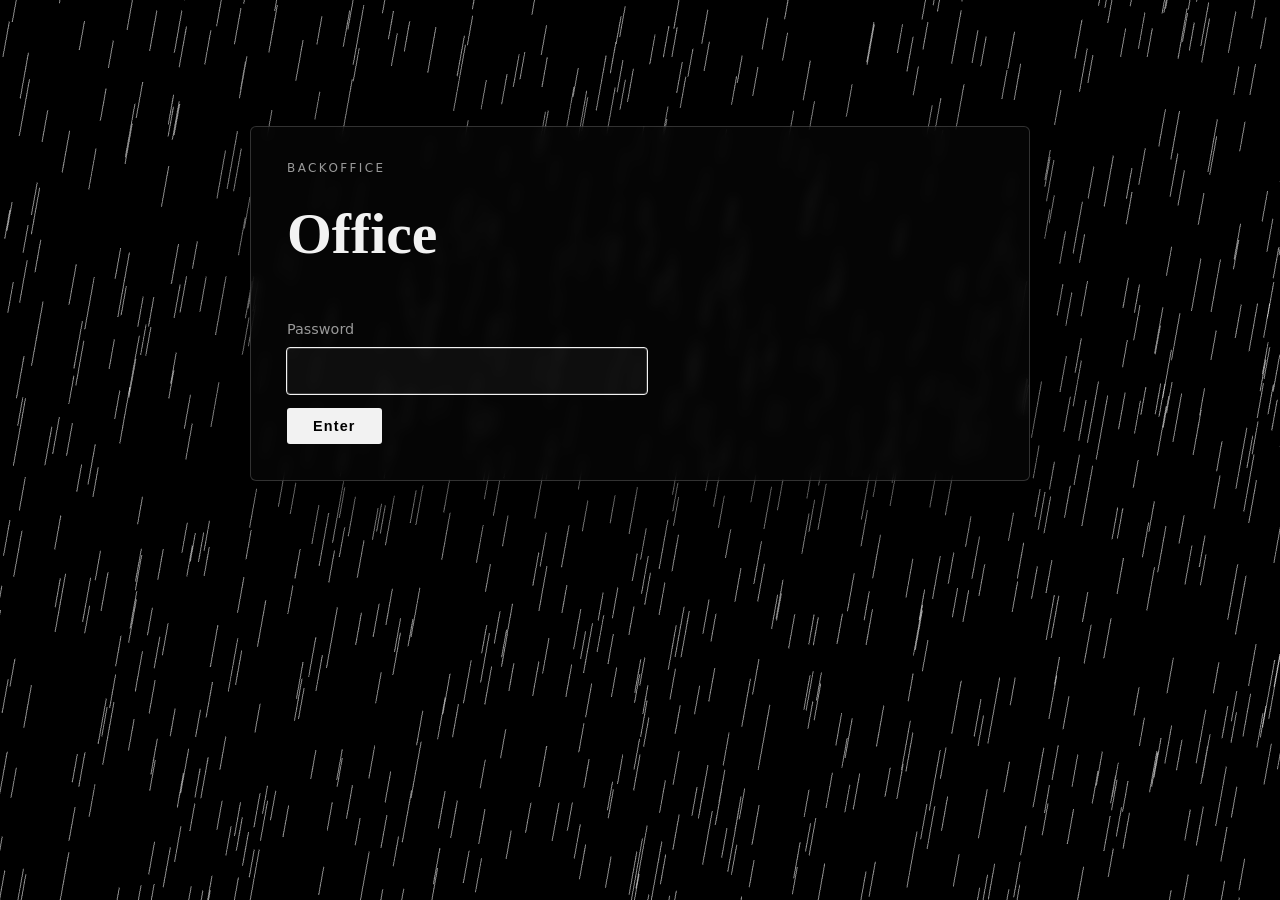
==== office/index.html @ 0cf6673e "Add /office backoffice, visit tracking, clean URLs, meowing cat - Supabase edge function (supabase/f" ====
<!doctype html>
<html lang="en">
<head>
<meta charset="utf-8">
<meta name="viewport" content="width=device-width, initial-scale=1">
<meta name="robots" content="noindex, nofollow">
<meta name="referrer" content="no-referrer">
<meta http-equiv="Content-Security-Policy" content="default-src 'none'; script-src 'self'; style-src 'self' https://fonts.googleapis.com; font-src https://fonts.gstatic.com; img-src 'self' data:; connect-src https://rvmhxuvqcgoitxpagxyy.supabase.co; base-uri 'none'; form-action 'none'">
<title>Office · Guilherme Mateus</title>
<link rel="stylesheet" href="https://fonts.googleapis.com/css2?family=Merriweather:wght@400;900&family=Raleway:wght@400;600&display=swap">
<link rel="stylesheet" href="../style.css">
<link rel="stylesheet" href="office.css">
</head>
<body>
<canvas id="bg" aria-hidden="true"></canvas>
<main class="box">
  <form id="login" class="login">
    <p class="label">Backoffice</p>
    <h1>Office</h1>
    <label>Password <input type="password" name="password" required autocomplete="current-password" autofocus></label>
    <button type="submit">Enter</button>
    <p class="error" role="alert" hidden></p>
  </form>

  <div id="dash" hidden>
    <div class="bar">
      <h1>Office</h1>
      <span><button type="button" id="refresh" class="ghost">Refresh</button> <button type="button" id="logout" class="ghost">Log out</button></span>
    </div>

    <section class="tiles" id="tiles"></section>

    <section>
      <h2>Last 30 days</h2>
      <div class="chart" id="chart" role="img"></div>
      <p class="muted legend"><i class="sw views"></i>Views <i class="sw uniq"></i>Unique IPs</p>
    </section>

    <section>
      <h2>Pages</h2>
      <table><thead><tr><th>Page</th><th>Views</th><th>Unique IPs</th><th>Last visit</th></tr></thead><tbody id="pages"></tbody></table>
    </section>

    <section>
      <h2>Top referrers</h2>
      <table><thead><tr><th>From</th><th>Visits</th></tr></thead><tbody id="refs"></tbody></table>
    </section>

    <section>
      <h2>Messages <span class="muted" id="msg-count"></span></h2>
      <div id="messages"></div>
    </section>
  </div>
</main>
<script src="../three.min.js"></script>
<script src="office.js"></script>
</body>
</html>
---- style.css ----
:root {
  --bg: #000;
  --fg: #f2f2f2;
  --muted: #9a9a9a;
  --line: rgba(255, 255, 255, 0.18);
  --box: rgba(8, 8, 8, 0.72);
}

* { box-sizing: border-box; }

html { background: var(--bg); color: var(--fg); scroll-behavior: smooth; }

body {
  margin: 0;
  font: 400 17px/1.65 "Raleway", system-ui, sans-serif;
  background: var(--bg);
  overflow-x: hidden;
}

#bg { position: fixed; inset: 0; z-index: 0; width: 100%; height: 100%; display: block; }

h1, h2, h3 { font-family: "Merriweather", Georgia, serif; line-height: 1.25; margin: 0 0 .6em; }
h1 { font-size: clamp(2.1rem, 7vw, 3.6rem); font-weight: 900; }
h2 { font-size: 1.5rem; }
h3 { font-size: 1.1rem; }
a { color: var(--fg); }
p { margin: 0 0 1em; }
.muted { color: var(--muted); }
.label { font-size: .75rem; letter-spacing: .2em; text-transform: uppercase; color: var(--muted); margin-bottom: .4em; }

/* the floating content box, redmihype-style */
.box {
  position: relative;
  z-index: 1;
  max-width: 780px;
  margin: 28vh auto 0;
  padding: 32px 36px 90px; /* bottom padding leaves room for the flower overlap */
  background: var(--box);
  border: 1px solid var(--line);
  border-radius: 6px;
  backdrop-filter: blur(6px);
  -webkit-backdrop-filter: blur(6px);
  box-shadow: 0 20px 80px rgba(0, 0, 0, .6);
}
@media (max-width: 820px) { .box { margin: 18vh 16px 0; padding: 24px 20px 80px; } }

nav { display: flex; flex-wrap: wrap; gap: 8px; margin-bottom: 36px; }
nav a {
  text-decoration: none; font-size: .85rem; letter-spacing: .05em;
  padding: 6px 14px; border: 1px solid var(--line); border-radius: 3px; color: var(--muted);
  transition: background .2s, color .2s;
}
nav a:hover, nav a:focus-visible { color: var(--bg); background: var(--fg); }
nav a[aria-current="page"] { color: var(--fg); border-color: var(--fg); }

section { margin: 0 0 56px; }
.grid { display: grid; grid-template-columns: repeat(auto-fit, minmax(200px, 1fr)); gap: 14px; }
.card { border: 1px solid var(--line); border-radius: 4px; padding: 16px 18px; }
.card ul { margin: 0; padding-left: 1.1em; color: var(--muted); }

.job { border-left: 1px solid var(--line); padding: 0 0 8px 22px; margin-bottom: 36px; position: relative; }
.job::before { content: ""; position: absolute; left: -5px; top: 6px; width: 9px; height: 9px; background: var(--fg); border-radius: 50%; }
.job .when { font-size: .85rem; color: var(--muted); }

.contact-list { list-style: none; padding: 0; margin: 0 0 40px; }
.contact-list li { padding: 10px 0; border-bottom: 1px solid var(--line); display: flex; gap: 16px; flex-wrap: wrap; }
.contact-list .k { color: var(--muted); min-width: 110px; display: inline-flex; align-items: center; gap: 10px; }
.contact-list svg { width: 18px; height: 18px; fill: none; stroke: var(--fg); stroke-width: 1.6; stroke-linecap: round; stroke-linejoin: round; }
.contact-list svg.fill { fill: var(--fg); stroke: none; }

/* GitHub title + repo cards */
.gh-title a { display: inline-flex; align-items: center; gap: 12px; text-decoration: none; }
.gh-title a:hover { text-decoration: underline; }
.gh-title svg { width: 26px; height: 26px; fill: var(--fg); }
#repos { margin-bottom: 40px; }
#repos .card { text-decoration: none; }
#repos .card h3 { text-decoration: underline; }

/* GitHub heading and board fade in together once the board has loaded */
.gh-sec { transition: opacity .5s ease; }
.gh-sec.loading { opacity: 0; }

/* Home: the cat in the box's top-right corner */
.kitty {
  position: absolute; top: 14px; right: 14px; width: 52px; height: 52px; padding: 4px;
  background: none; border-radius: 50%; color: var(--fg); cursor: pointer;
}
.kitty:focus-visible { outline: 1px solid var(--fg); }
.kitty svg { width: 100%; height: 100%; overflow: visible; fill: none; stroke: currentColor; stroke-width: 2.2; stroke-linecap: round; stroke-linejoin: round; }
.kitty .eye, .kitty .nose { fill: currentColor; stroke: none; }
.kitty .ear { transform-box: fill-box; }
.kitty .ear.l { transform-origin: 100% 100%; }
.kitty .ear.r { transform-origin: 0 100%; }
.box:has(.kitty) nav { padding-right: 60px; }
.kitty.meow svg { animation: kitty-hop .6s cubic-bezier(.3, 1.6, .5, 1); }
.kitty.meow .ear.l { animation: ear-l .6s ease; }
.kitty.meow .ear.r { animation: ear-r .6s ease; }
.kitty.meow .eye { animation: blink .6s ease; transform-box: fill-box; transform-origin: center; }
@keyframes kitty-hop { 0% { transform: none; } 30% { transform: translateY(-8px) scale(1.08, .94) rotate(-6deg); } 60% { transform: translateY(0) scale(.96, 1.05) rotate(4deg); } 100% { transform: none; } }
@keyframes ear-l { 30%, 60% { transform: rotate(-14deg); } }
@keyframes ear-r { 30%, 60% { transform: rotate(14deg); } }
@keyframes blink { 40% { transform: scaleY(.1); } }
.meow-bubble {
  position: absolute; right: 100%; top: -6px; margin-right: 2px; white-space: nowrap; pointer-events: none;
  font: 400 1.05rem "Shadows Into Light", cursive; color: var(--fg);
  animation: bubble 1s ease forwards;
}
@keyframes bubble { from { opacity: 0; transform: translate(8px, 6px) scale(.6); } 20% { opacity: 1; transform: none; } 75% { opacity: 1; } to { opacity: 0; transform: translateY(-10px); } }
@media (prefers-reduced-motion: reduce) { .kitty.meow svg, .kitty.meow .ear, .kitty.meow .eye, .meow-bubble { animation: none; } }

/* GitHub contributions, greyscale */
.gh { display: grid; grid-template-rows: repeat(7, 10px); grid-auto-flow: column; grid-auto-columns: 10px; gap: 3px; overflow-x: auto; padding-bottom: 6px; margin-bottom: .8em; }
.gh i { border-radius: 2px; }
.gh i[data-l="0"] { background: #1c1c1c; }
.gh i[data-l="1"] { background: #4a4a4a; }
.gh i[data-l="2"] { background: #7a7a7a; }
.gh i[data-l="3"] { background: #b0b0b0; }
.gh i[data-l="4"] { background: #f2f2f2; }

form { display: grid; gap: 14px; }
label { display: grid; gap: 6px; font-size: .9rem; color: var(--muted); }
input, textarea {
  font: inherit; color: var(--fg); background: rgba(255, 255, 255, .04);
  border: 1px solid var(--line); border-radius: 3px; padding: 10px 12px;
}
input:focus, textarea:focus { outline: 1px solid var(--fg); }
textarea { min-height: 150px; resize: vertical; }
button, .btn {
  justify-self: start; font: 600 .9rem "Raleway", sans-serif; letter-spacing: .08em;
  padding: 10px 26px; color: var(--bg); background: var(--fg); border: 0; border-radius: 3px; cursor: pointer;
}
.btn { display: inline-block; text-decoration: none; animation: btn-in .6s cubic-bezier(.7, 0, .2, 1) 1.2s both; } /* wipes in as the page finishes typing */
@keyframes btn-in { from { clip-path: inset(0 100% 0 0); } to { clip-path: inset(0 0 0 0); } }
@media (prefers-reduced-motion: reduce) { .btn { animation: none; } }
.hp { position: absolute; left: -9999px; }

/* foreground flowers at the very bottom, overlapping the box a little */
.flowers {
  position: relative; z-index: 2; pointer-events: none;
  height: 200px; margin-top: -70px; overflow: hidden;
}
.flowers svg { width: 100%; height: 100%; display: block; }

/* typewriter loader */
.tw { visibility: hidden; }
.tw.on { visibility: visible; }

@media (prefers-reduced-motion: reduce) {
  html { scroll-behavior: auto; }
}

/* page transitions: the content box fades out/in while the particles morph behind it */
.box { transition: opacity .45s ease, transform .45s ease; }
html.leaving .box { opacity: 0; transform: translateY(12px); }
.box:focus { outline: none; }
@media (prefers-reduced-motion: reduce) { .box { transition: none; } }
---- office/office.css ----
[hidden] { display: none !important; } /* style.css gives form display:grid, which would beat the hidden attribute */
.box { margin-top: 14vh; margin-bottom: 10vh; padding-bottom: 36px; }
.login { max-width: 360px; }
.error { color: #ff8080; margin: 0; }
.bar { display: flex; justify-content: space-between; align-items: center; flex-wrap: wrap; gap: 12px; margin-bottom: 28px; }
.bar h1 { margin: 0; }
button.ghost { background: none; color: var(--fg); border: 1px solid var(--line); padding: 6px 14px; }
button.ghost:hover, button.ghost:focus-visible { background: var(--fg); color: var(--bg); }

.tiles { display: grid; grid-template-columns: repeat(auto-fit, minmax(130px, 1fr)); gap: 12px; }
.tile { border: 1px solid var(--line); border-radius: 4px; padding: 14px 16px; }
.tile b { display: block; font: 900 1.9rem/1.1 "Merriweather", serif; }
.tile span { font-size: .8rem; color: var(--muted); letter-spacing: .05em; }

.chart { display: flex; align-items: flex-end; gap: 3px; height: 140px; border-bottom: 1px solid var(--line); }
.chart div { flex: 1; position: relative; height: 100%; }
.chart i { position: absolute; bottom: 0; left: 0; right: 0; border-radius: 2px 2px 0 0; }
.chart i.views, .sw.views { background: #7a7a7a; }
.chart i.uniq, .sw.uniq { background: var(--fg); left: 25%; right: 25%; }
.legend { font-size: .8rem; margin-top: 8px; }
.sw { display: inline-block; width: 10px; height: 10px; border-radius: 2px; margin: 0 6px 0 12px; vertical-align: middle; }
.sw:first-child { margin-left: 0; }

table { width: 100%; border-collapse: collapse; font-size: .92rem; }
th, td { text-align: left; padding: 8px 10px 8px 0; border-bottom: 1px solid var(--line); overflow-wrap: anywhere; }
th { color: var(--muted); font-weight: 600; font-size: .8rem; letter-spacing: .05em; }
td:not(:first-child), th:not(:first-child) { text-align: right; white-space: nowrap; }

.msg { border: 1px solid var(--line); border-radius: 4px; padding: 14px 16px; margin-bottom: 12px; }
.msg header { display: flex; flex-wrap: wrap; justify-content: space-between; gap: 6px 16px; margin-bottom: 8px; }
.msg header span { color: var(--muted); font-size: .85rem; }
.msg p { white-space: pre-wrap; overflow-wrap: anywhere; margin: 0; }
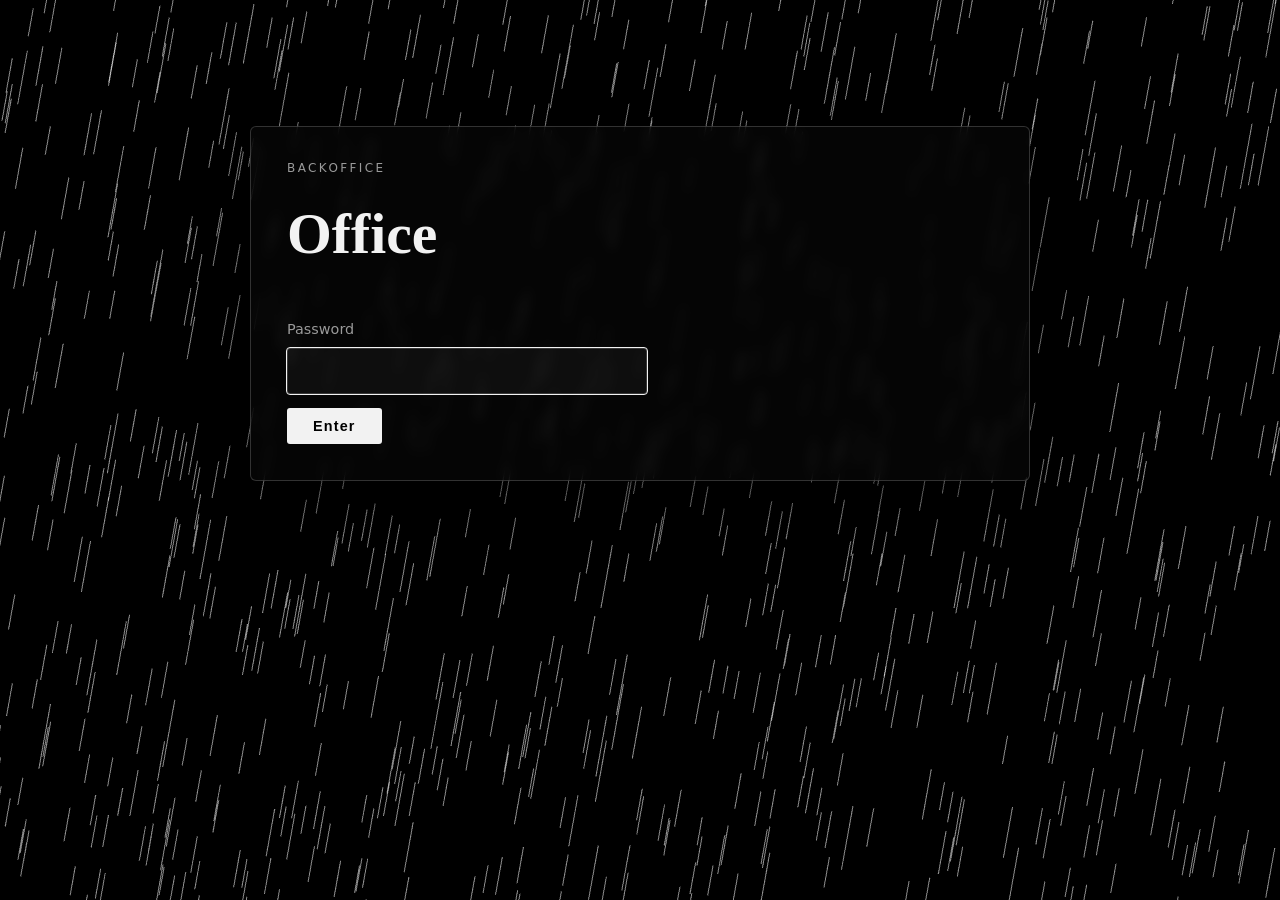
==== commit 6818833e: "Privacy note, no visitor IPs, message CRUD in the office - Every page ends with a short privacy note" ====
--- a/office/index.html
+++ b/office/index.html
@@ -33,12 +33,11 @@
     <section>
       <h2>Last 30 days</h2>
       <div class="chart" id="chart" role="img"></div>
-      <p class="muted legend"><i class="sw views"></i>Views <i class="sw uniq"></i>Unique IPs</p>
     </section>
 
     <section>
       <h2>Pages</h2>
-      <table><thead><tr><th>Page</th><th>Views</th><th>Unique IPs</th><th>Last visit</th></tr></thead><tbody id="pages"></tbody></table>
+      <table><thead><tr><th>Page</th><th>Views</th><th>Last visit</th></tr></thead><tbody id="pages"></tbody></table>
     </section>
 
     <section>
@@ -47,7 +46,12 @@
     </section>
 
     <section>
-      <h2>Messages <span class="muted" id="msg-count"></span></h2>
+      <div class="bar">
+        <h2>Messages <span class="muted" id="msg-count"></span></h2>
+        <button type="button" id="msg-new" class="ghost">New message</button>
+      </div>
+      <p class="error" id="msg-error" role="alert" hidden></p>
+      <div id="msg-create"></div>
       <div id="messages"></div>
     </section>
   </div>
--- a/style.css
+++ b/style.css
@@ -154,3 +154,6 @@
 html.leaving .box { opacity: 0; transform: translateY(12px); }
 .box:focus { outline: none; }
 @media (prefers-reduced-motion: reduce) { .box { transition: none; } }
+
+/* privacy note at the foot of every page */
+.privacy { font-size: .75rem; color: var(--muted); margin: 0; max-width: 60ch; }
--- a/office/office.css
+++ b/office/office.css
@@ -15,11 +15,8 @@
 .chart { display: flex; align-items: flex-end; gap: 3px; height: 140px; border-bottom: 1px solid var(--line); }
 .chart div { flex: 1; position: relative; height: 100%; }
 .chart i { position: absolute; bottom: 0; left: 0; right: 0; border-radius: 2px 2px 0 0; }
-.chart i.views, .sw.views { background: #7a7a7a; }
-.chart i.uniq, .sw.uniq { background: var(--fg); left: 25%; right: 25%; }
-.legend { font-size: .8rem; margin-top: 8px; }
-.sw { display: inline-block; width: 10px; height: 10px; border-radius: 2px; margin: 0 6px 0 12px; vertical-align: middle; }
-.sw:first-child { margin-left: 0; }
+.chart i { background: #9a9a9a; }
+.chart div:hover i { background: var(--fg); }
 
 table { width: 100%; border-collapse: collapse; font-size: .92rem; }
 th, td { text-align: left; padding: 8px 10px 8px 0; border-bottom: 1px solid var(--line); overflow-wrap: anywhere; }
@@ -29,4 +26,12 @@
 .msg { border: 1px solid var(--line); border-radius: 4px; padding: 14px 16px; margin-bottom: 12px; }
 .msg header { display: flex; flex-wrap: wrap; justify-content: space-between; gap: 6px 16px; margin-bottom: 8px; }
 .msg header span { color: var(--muted); font-size: .85rem; }
-.msg p { white-space: pre-wrap; overflow-wrap: anywhere; margin: 0; }
+.msg p { white-space: pre-wrap; overflow-wrap: anywhere; margin: 0 0 12px; }
+.msg.handled { opacity: .55; }
+.msg .actions { display: flex; flex-wrap: wrap; gap: 8px; }
+.msg .actions button { font-size: .8rem; padding: 4px 12px; }
+.badge { font-size: .7rem; letter-spacing: .1em; text-transform: uppercase; border: 1px solid var(--line); border-radius: 3px; padding: 1px 6px; margin-left: 8px; vertical-align: middle; }
+.msg-form { margin-bottom: 12px; }
+.msg-form .actions { display: flex; gap: 8px; }
+.bar h2 { margin: 0; }
+button.danger:hover, button.danger:focus-visible { background: #ff8080; border-color: #ff8080; color: var(--bg); }
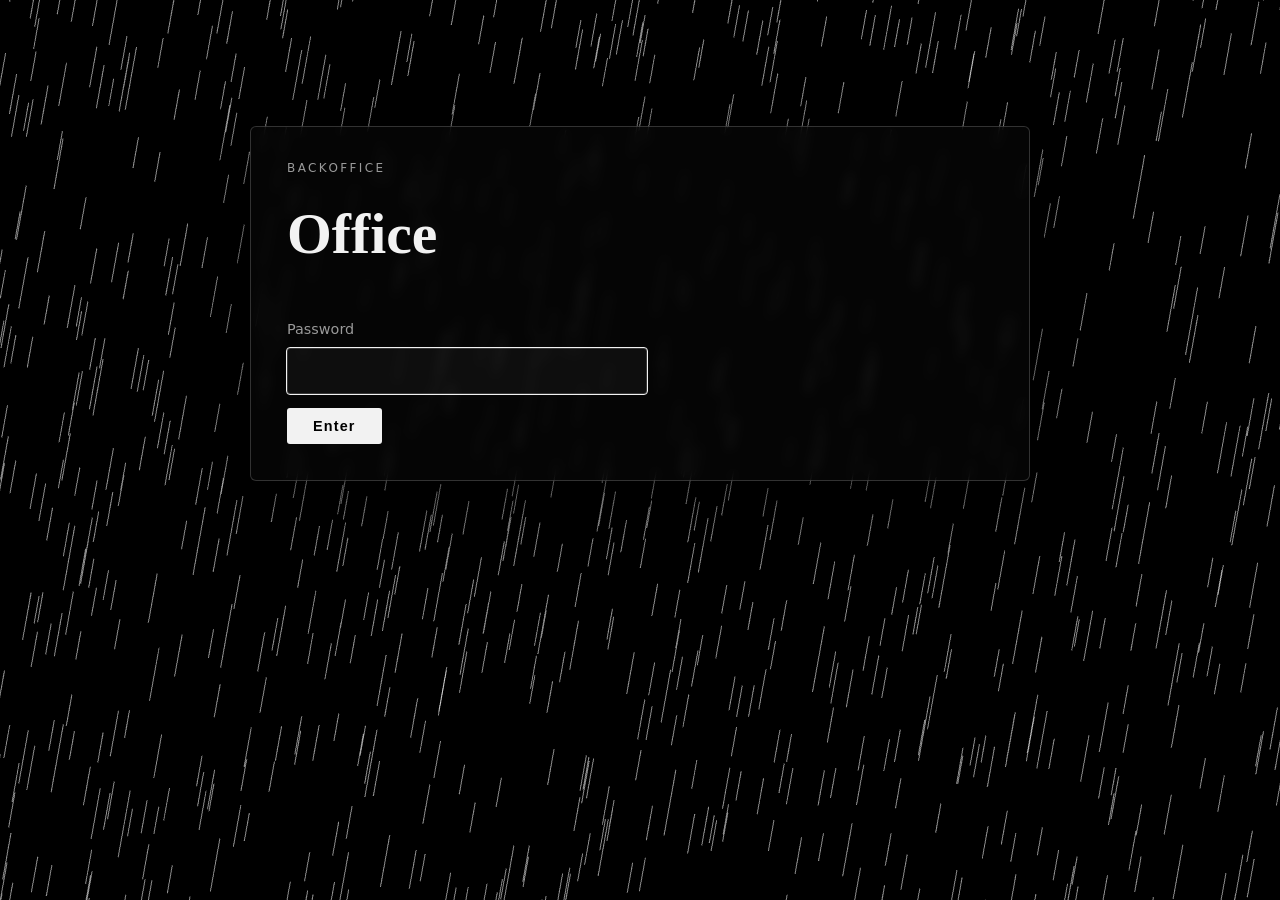
==== commit c647071f: "Office: remove the New message button and the create endpoint Co-Authored-By: Claude Opus 5.5 <norep" ====
--- a/office/index.html
+++ b/office/index.html
@@ -46,12 +46,8 @@
     </section>
 
     <section>
-      <div class="bar">
-        <h2>Messages <span class="muted" id="msg-count"></span></h2>
-        <button type="button" id="msg-new" class="ghost">New message</button>
-      </div>
+      <h2>Messages <span class="muted" id="msg-count"></span></h2>
       <p class="error" id="msg-error" role="alert" hidden></p>
-      <div id="msg-create"></div>
       <div id="messages"></div>
     </section>
   </div>
--- a/office/office.css
+++ b/office/office.css
@@ -33,5 +33,4 @@
 .badge { font-size: .7rem; letter-spacing: .1em; text-transform: uppercase; border: 1px solid var(--line); border-radius: 3px; padding: 1px 6px; margin-left: 8px; vertical-align: middle; }
 .msg-form { margin-bottom: 12px; }
 .msg-form .actions { display: flex; gap: 8px; }
-.bar h2 { margin: 0; }
 button.danger:hover, button.danger:focus-visible { background: #ff8080; border-color: #ff8080; color: var(--bg); }
